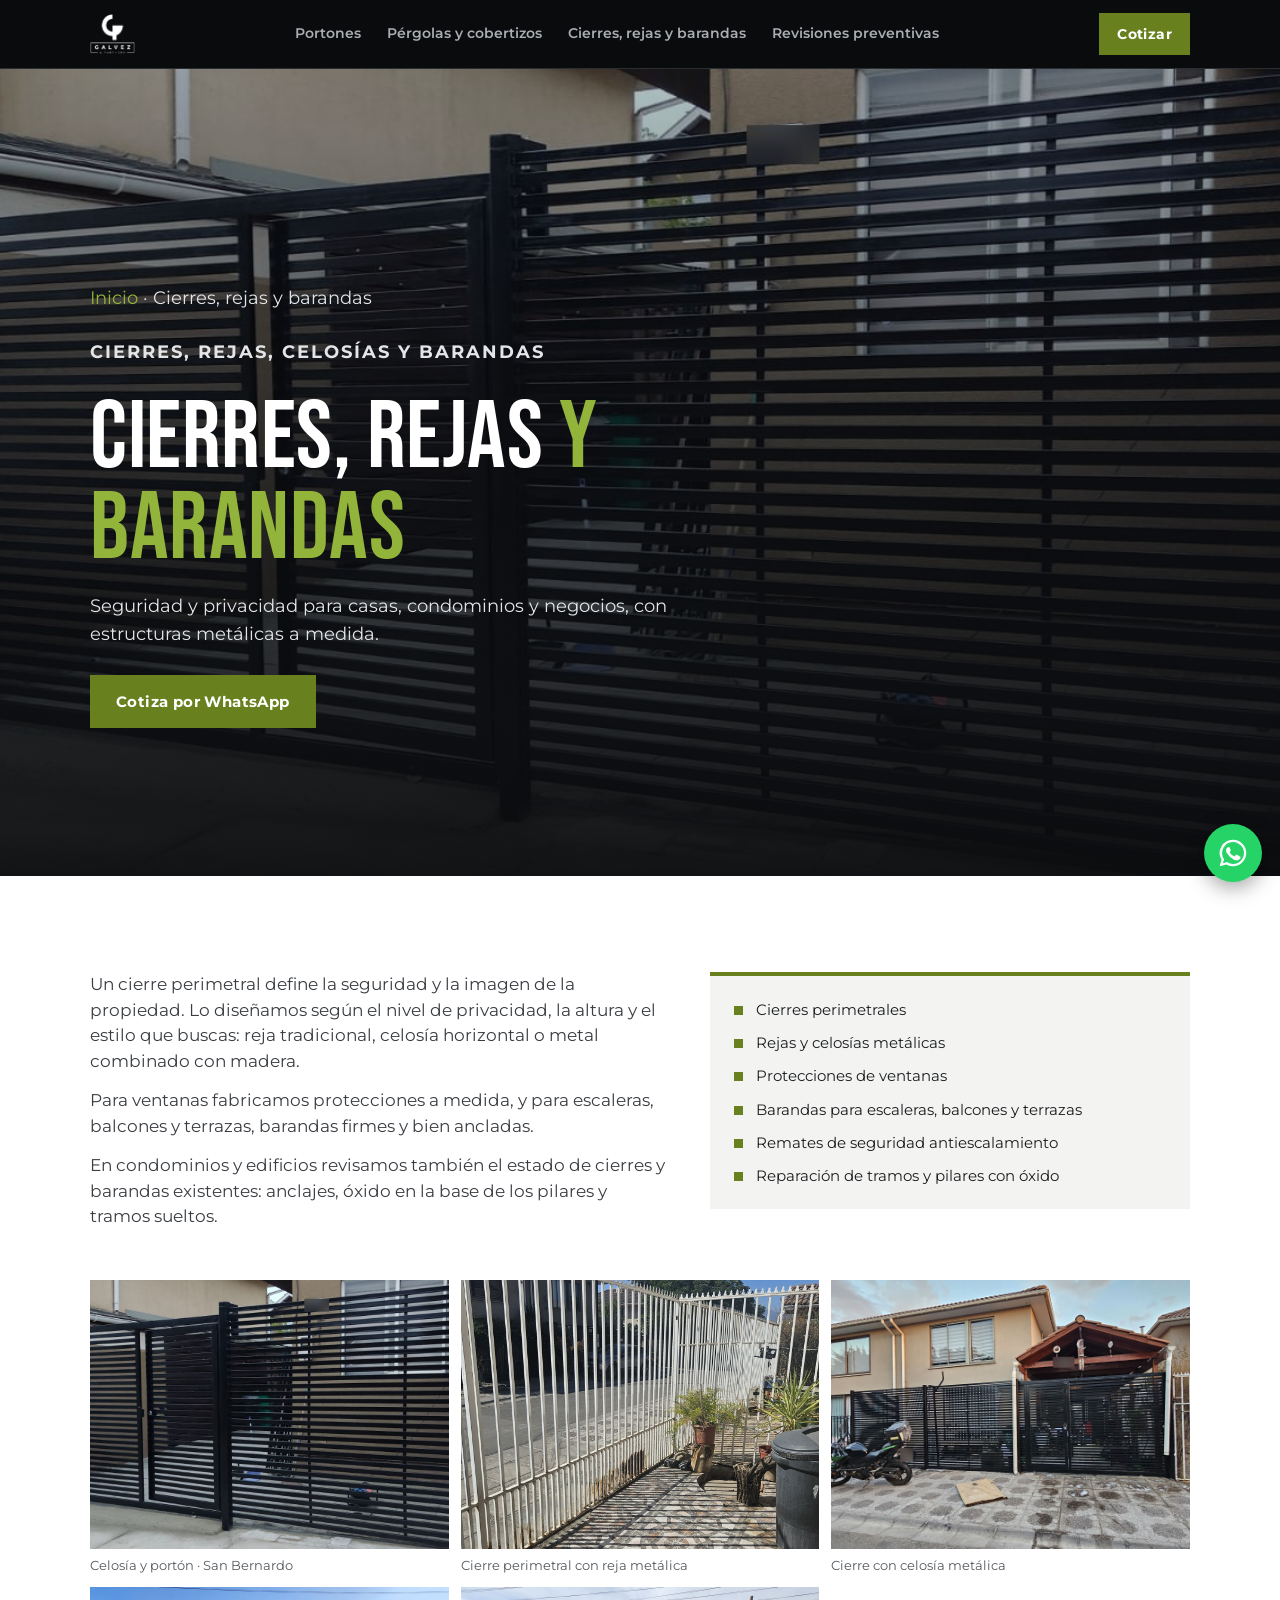
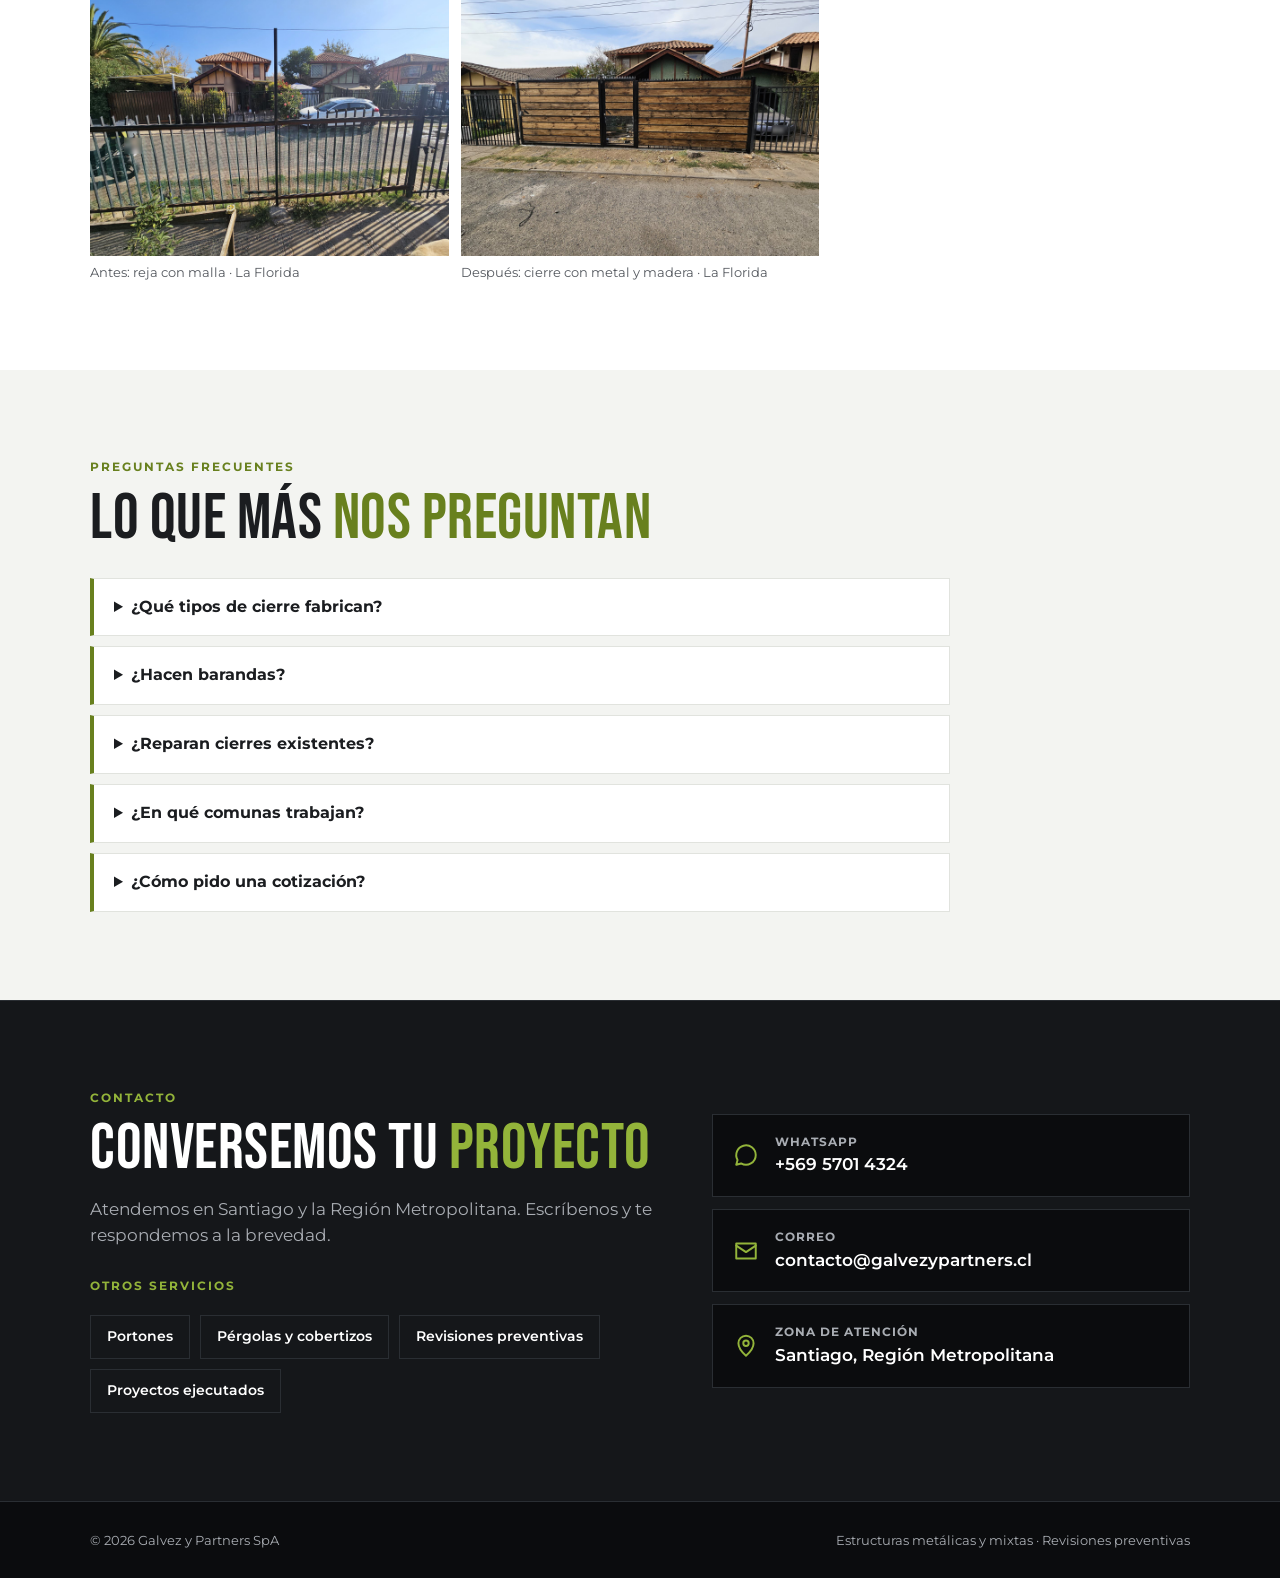
==== cierres-rejas-barandas-santiago.html @ 9b1f4cff "Páginas por servicio para búsquedas locales, preguntas frecuentes y sitemap Separa el CSS en estilos" ====
<!doctype html>
<html lang="es-CL">
<head>
<meta charset="utf-8">
<meta name="viewport" content="width=device-width, initial-scale=1">
<title>Cierres perimetrales, rejas, celosías y barandas en Santiago | Galvez y Partners</title>
<meta name="description" content="Fabricamos e instalamos cierres perimetrales, rejas, celosías metálicas, protecciones de ventanas y barandas a medida en Santiago y la Región Metropolitana.">
<link rel="canonical" href="https://galvezypartners.cl/cierres-rejas-barandas-santiago.html">
<meta property="og:type" content="website">
<meta property="og:title" content="Cierres perimetrales, rejas, celosías y barandas en Santiago | Galvez y Partners">
<meta property="og:description" content="Fabricamos e instalamos cierres perimetrales, rejas, celosías metálicas, protecciones de ventanas y barandas a medida en Santiago y la Región Metropolitana.">
<meta property="og:url" content="https://galvezypartners.cl/cierres-rejas-barandas-santiago.html">
<meta property="og:image" content="https://galvezypartners.cl/sanbernardo-celosia.jpg">
<meta property="og:locale" content="es_CL">
<meta name="theme-color" content="#0b0c0e">
<link rel="icon" href="favicon.png">
<link rel="stylesheet" href="estilos.css">
<script type="application/ld+json">{"@context": "https://schema.org", "@type": "Service", "name": "Cierres, rejas, celosías y barandas", "serviceType": "Cierres, rejas, celosías y barandas", "areaServed": "Región Metropolitana de Santiago, Chile", "provider": {"@type": "HomeAndConstructionBusiness", "name": "Galvez y Partners SpA", "url": "https://galvezypartners.cl/", "telephone": "+56957014324"}, "url": "https://galvezypartners.cl/cierres-rejas-barandas-santiago.html", "description": "Fabricamos e instalamos cierres perimetrales, rejas, celosías metálicas, protecciones de ventanas y barandas a medida en Santiago y la Región Metropolitana."}</script>
<script type="application/ld+json">{"@context": "https://schema.org", "@type": "FAQPage", "mainEntity": [{"@type": "Question", "name": "¿Qué tipos de cierre fabrican?", "acceptedAnswer": {"@type": "Answer", "text": "Rejas, celosías metálicas y cierres de metal con madera, según la privacidad y la seguridad que se busca."}}, {"@type": "Question", "name": "¿Hacen barandas?", "acceptedAnswer": {"@type": "Answer", "text": "Sí, para escaleras, balcones y terrazas, fabricadas e instaladas a la medida del lugar."}}, {"@type": "Question", "name": "¿Reparan cierres existentes?", "acceptedAnswer": {"@type": "Answer", "text": "Sí. Evaluamos anclajes, pilares y tramos, y reparamos o reemplazamos lo necesario."}}, {"@type": "Question", "name": "¿En qué comunas trabajan?", "acceptedAnswer": {"@type": "Answer", "text": "Trabajamos en Santiago y la Región Metropolitana, por ejemplo en San Bernardo y La Florida."}}, {"@type": "Question", "name": "¿Cómo pido una cotización?", "acceptedAnswer": {"@type": "Answer", "text": "Escríbenos por WhatsApp con fotos y medidas aproximadas del tramo. Coordinamos una visita y te enviamos la cotización."}}]}</script>
<script type="application/ld+json">{"@context": "https://schema.org", "@type": "BreadcrumbList", "itemListElement": [{"@type": "ListItem", "position": 1, "name": "Inicio", "item": "https://galvezypartners.cl/"}, {"@type": "ListItem", "position": 2, "name": "Cierres, rejas y barandas", "item": "https://galvezypartners.cl/cierres-rejas-barandas-santiago.html"}]}</script>
</head>
<body>
<header class="top">
  <div class="c">
    <a href="index.html" aria-label="Galvez y Partners, inicio"><img src="logo_white.png" alt="Galvez &amp; Partners" width="160" height="40"></a>
    <nav aria-label="Servicios"><a href="portones-santiago.html">Portones</a><a href="pergolas-cobertizos-santiago.html">Pérgolas y cobertizos</a><a href="cierres-rejas-barandas-santiago.html">Cierres, rejas y barandas</a><a href="revisiones-preventivas-edificios.html">Revisiones preventivas</a></nav>
    <a class="btn" href="https://wa.me/56957014324?text=Hola%2C%20quiero%20cotizar%20un%20cierre%2C%20reja%20o%20baranda">Cotizar</a>
  </div>
</header>
<main>
<section class="lp-hero">
  <img src="sanbernardo-celosia.jpg" alt="Cierre y portón de celosía metálica negra en San Bernardo">
  <div class="c">
    <p class="migas"><a href="index.html">Inicio</a> · Cierres, rejas y barandas</p>
    <p class="eyebrow">Cierres, rejas, celosías y barandas</p>
    <h1>Cierres, rejas <span>y barandas</span></h1>
    <p>Seguridad y privacidad para casas, condominios y negocios, con estructuras metálicas a medida.</p>
    <div class="acc"><a class="btn" href="https://wa.me/56957014324?text=Hola%2C%20quiero%20cotizar%20un%20cierre%2C%20reja%20o%20baranda">Cotiza por WhatsApp</a></div>
  </div>
</section>
<section class="light">
  <div class="c">
    <div class="lp-txt">
      <div><p>Un cierre perimetral define la seguridad y la imagen de la propiedad. Lo diseñamos según el nivel de privacidad, la altura y el estilo que buscas: reja tradicional, celosía horizontal o metal combinado con madera.</p><p>Para ventanas fabricamos protecciones a medida, y para escaleras, balcones y terrazas, barandas firmes y bien ancladas.</p><p>En condominios y edificios revisamos también el estado de cierres y barandas existentes: anclajes, óxido en la base de los pilares y tramos sueltos.</p></div>
      <ul class="lp-lista"><li>Cierres perimetrales</li><li>Rejas y celosías metálicas</li><li>Protecciones de ventanas</li><li>Barandas para escaleras, balcones y terrazas</li><li>Remates de seguridad antiescalamiento</li><li>Reparación de tramos y pilares con óxido</li></ul>
    </div>
    <div class="lp-gal"><figure><img src="sanbernardo-celosia.jpg" alt="Celosía y portón · San Bernardo" loading="lazy"><figcaption>Celosía y portón · San Bernardo</figcaption></figure><figure><img src="reja.jpg" alt="Cierre perimetral con reja metálica" loading="lazy"><figcaption>Cierre perimetral con reja metálica</figcaption></figure><figure><img src="celosia.jpg" alt="Cierre con celosía metálica" loading="lazy"><figcaption>Cierre con celosía metálica</figcaption></figure><figure><img src="florida-antes.jpg" alt="Antes: reja con malla · La Florida" loading="lazy"><figcaption>Antes: reja con malla · La Florida</figcaption></figure><figure><img src="florida-despues.jpg" alt="Después: cierre con metal y madera · La Florida" loading="lazy"><figcaption>Después: cierre con metal y madera · La Florida</figcaption></figure></div>
  </div>
</section>
<section class="light" style="background:var(--claro)">
  <div class="c">
    <p class="eyebrow">Preguntas frecuentes</p>
    <h2>Lo que más <span>nos preguntan</span></h2>
    <div class="faq"><details><summary>¿Qué tipos de cierre fabrican?</summary><p>Rejas, celosías metálicas y cierres de metal con madera, según la privacidad y la seguridad que se busca.</p></details><details><summary>¿Hacen barandas?</summary><p>Sí, para escaleras, balcones y terrazas, fabricadas e instaladas a la medida del lugar.</p></details><details><summary>¿Reparan cierres existentes?</summary><p>Sí. Evaluamos anclajes, pilares y tramos, y reparamos o reemplazamos lo necesario.</p></details><details><summary>¿En qué comunas trabajan?</summary><p>Trabajamos en Santiago y la Región Metropolitana, por ejemplo en San Bernardo y La Florida.</p></details><details><summary>¿Cómo pido una cotización?</summary><p>Escríbenos por WhatsApp con fotos y medidas aproximadas del tramo. Coordinamos una visita y te enviamos la cotización.</p></details></div>
  </div>
</section>
<section class="contacto" id="contacto">
  <div class="c">
    <div>
      <p class="eyebrow">Contacto</p>
      <h2>Conversemos tu <span>proyecto</span></h2>
      <p class="lead">Atendemos en Santiago y la Región Metropolitana. Escríbenos y te respondemos a la brevedad.</p>
      <p class="eyebrow" style="margin-top:28px">Otros servicios</p>
      <div class="otros-serv"><a href="portones-santiago.html">Portones</a><a href="pergolas-cobertizos-santiago.html">Pérgolas y cobertizos</a><a href="revisiones-preventivas-edificios.html">Revisiones preventivas</a><a href="index.html#trabajos">Proyectos ejecutados</a></div>
    </div>
    <div class="datos">
      <a class="dato" href="https://wa.me/56957014324?text=Hola%2C%20quiero%20cotizar%20un%20cierre%2C%20reja%20o%20baranda"><svg viewBox="0 0 24 24"><path d="M21 12a9 9 0 0 1-13.5 7.8L3 21l1.2-4.4A9 9 0 1 1 21 12Z"/></svg><div><small>WhatsApp</small><span>+569 5701 4324</span></div></a>
      <a class="dato" href="mailto:contacto@galvezypartners.cl"><svg viewBox="0 0 24 24"><rect x="3" y="5" width="18" height="14"/><path d="m3 7 9 6 9-6"/></svg><div><small>Correo</small><span>contacto@galvezypartners.cl</span></div></a>
      <div class="dato"><svg viewBox="0 0 24 24"><path d="M12 21s7-6.1 7-11.5A7 7 0 0 0 5 9.5C5 14.9 12 21 12 21Z"/><circle cx="12" cy="9.5" r="2.5"/></svg><div><small>Zona de atención</small><span>Santiago, Región Metropolitana</span></div></div>
    </div>
  </div>
</section>
</main>
<footer><div class="c"><span>© 2026 Galvez y Partners SpA</span><span>Estructuras metálicas y mixtas · Revisiones preventivas</span></div></footer>
<a class="wsp" href="https://wa.me/56957014324?text=Hola%2C%20quiero%20cotizar%20un%20cierre%2C%20reja%20o%20baranda" aria-label="Escríbenos por WhatsApp"><svg viewBox="0 0 24 24"><path d="M12 2a10 10 0 0 0-8.6 15.1L2 22l5-1.3A10 10 0 1 0 12 2Zm0 18.2a8.2 8.2 0 0 1-4.2-1.2l-.3-.2-3 .8.8-2.9-.2-.3A8.2 8.2 0 1 1 12 20.2Zm4.5-6.1c-.2-.1-1.5-.7-1.7-.8s-.4-.1-.6.1-.7.8-.8 1-.3.2-.5.1a6.7 6.7 0 0 1-3.3-2.9c-.3-.4.3-.4.7-1.4a.5.5 0 0 0 0-.4l-.8-1.8c-.2-.5-.4-.4-.6-.4h-.5a1 1 0 0 0-.7.3 3 3 0 0 0-.9 2.2 5.2 5.2 0 0 0 1.1 2.7 11.8 11.8 0 0 0 4.5 4c1.7.7 2.3.8 3.2.6a2.7 2.7 0 0 0 1.8-1.2 2.2 2.2 0 0 0 .2-1.3c-.1-.1-.3-.2-.6-.3Z"/></svg></a>
</body>
</html>
---- estilos.css ----
@font-face{font-family:'Bebas Neue';font-weight:400;font-display:swap;src:url('BebasNeue-400.woff2') format('woff2')}
@font-face{font-family:'Montserrat';font-weight:400;font-display:swap;src:url('Montserrat-400.woff2') format('woff2')}
@font-face{font-family:'Montserrat';font-weight:500;font-display:swap;src:url('Montserrat-500.woff2') format('woff2')}
@font-face{font-family:'Montserrat';font-weight:600;font-display:swap;src:url('Montserrat-600.woff2') format('woff2')}
@font-face{font-family:'Montserrat';font-weight:700;font-display:swap;src:url('Montserrat-700.woff2') format('woff2')}
:root{
  --negro:#0b0c0e; --panel:#15171a; --panel2:#1d2024; --linea:#2a2e33;
  --verde:#68801e; --verde2:#93b43a; --blanco:#fff; --gris:#a9adb3; --claro:#f3f4f1; --texto:#1b1d20;
  --display:'Bebas Neue','Arial Narrow',Impact,sans-serif; --body:'Montserrat',system-ui,-apple-system,'Segoe UI',sans-serif;
  --ancho:1140px;
}
*{box-sizing:border-box}
html{scroll-behavior:smooth}
body{margin:0;background:var(--negro);color:var(--blanco);font-family:var(--body);line-height:1.55;font-size:16px;-webkit-font-smoothing:antialiased}
img{max-width:100%;display:block}
a{color:inherit}
.c{max-width:var(--ancho);margin:0 auto;padding:0 20px}
h1,h2,h3{font-family:var(--display);font-weight:400;letter-spacing:.5px;line-height:.95;margin:0}
h2{font-size:clamp(40px,6vw,64px)}
h2 span,h1 span{color:var(--verde2)}
.eyebrow{font-size:12px;font-weight:700;letter-spacing:2px;text-transform:uppercase;color:var(--verde2);margin:0 0 12px}
.lead{color:var(--gris);font-size:17px;max-width:62ch;margin:16px 0 0}
section{padding:88px 0}
.btn{display:inline-flex;align-items:center;gap:10px;font:700 15px var(--body);letter-spacing:.4px;text-decoration:none;padding:15px 24px;border:2px solid var(--verde);background:var(--verde);color:var(--blanco);transition:background .15s,color .15s,border-color .15s}
.btn:hover{background:var(--verde2);border-color:var(--verde2);color:var(--negro)}
.btn.sec{background:transparent;border-color:var(--blanco)}
.btn.sec:hover{background:var(--blanco);color:var(--negro)}
.btn svg{width:20px;height:20px;flex:none}

/* Barra superior */
header.top{position:sticky;top:0;z-index:20;background:rgba(11,12,14,.92);backdrop-filter:blur(8px);border-bottom:1px solid var(--linea)}
header.top .c{display:flex;align-items:center;justify-content:space-between;height:68px;gap:16px}
header.top img{height:40px;width:auto}
nav{display:flex;gap:26px;font-size:14px;font-weight:600}
nav a{text-decoration:none;color:var(--gris)}
nav a:hover{color:var(--blanco)}
.top .btn{padding:10px 16px;font-size:14px}
@media (max-width:860px){nav{display:none}}

/* Portada */
.hero{position:relative;min-height:min(88vh,760px);display:flex;align-items:flex-end;padding:0;overflow:hidden}
.hero>img{position:absolute;inset:0;width:100%;height:100%;object-fit:cover}
.hero::after{content:"";position:absolute;inset:0;background:linear-gradient(180deg,rgba(11,12,14,.25) 0%,rgba(11,12,14,.55) 45%,rgba(11,12,14,.96) 100%)}
.hero .c{position:relative;z-index:1;padding-top:120px;padding-bottom:72px;width:100%}
.hero h1{font-size:clamp(52px,9vw,112px);max-width:15ch}
.hero p{font-size:18px;max-width:52ch;color:#e3e5e8;margin:20px 0 30px}
.hero .acc{display:flex;flex-wrap:wrap;gap:12px}
.franja{background:var(--verde);color:var(--blanco)}
.franja .c{display:flex;flex-wrap:wrap;justify-content:space-between;gap:12px 28px;padding-top:18px;padding-bottom:18px;font-family:var(--display);font-size:24px;letter-spacing:1px}
@media (max-width:860px){.franja .c{justify-content:flex-start;gap:6px 20px;font-size:20px}}

/* Servicios */
.grid{display:grid;gap:18px}
.serv{grid-template-columns:repeat(3,1fr);margin-top:44px}
@media (max-width:900px){.serv{grid-template-columns:1fr 1fr}}
@media (max-width:560px){.serv{grid-template-columns:1fr}}
.card{background:var(--panel);border:1px solid var(--linea);padding:26px}
.card .ic{width:44px;height:44px;background:var(--verde);display:grid;place-items:center;margin-bottom:18px}
.card .ic svg{width:24px;height:24px;stroke:#fff;fill:none;stroke-width:1.8;stroke-linecap:round;stroke-linejoin:round}
.card h3{font-size:30px;margin-bottom:8px}
.card p{color:var(--gris);margin:0;font-size:15px}
.card.destacada{border-color:var(--verde)}

/* Trabajos */
.trab{background:var(--claro);color:var(--texto)}
.trab .lead{color:#55595f}
.gal{grid-template-columns:repeat(12,1fr);margin-top:44px}
.gal figure{margin:0;position:relative;overflow:hidden;background:#ddd;grid-column:span 4;aspect-ratio:4/3}
.gal figure.alta{grid-row:span 2;aspect-ratio:auto}
.gal figure.ancha{grid-column:span 8}
.gal figure.full{grid-column:1/-1;aspect-ratio:20/9}
.gal img{width:100%;height:100%;object-fit:cover;transition:transform .4s}
.gal figure:hover img{transform:scale(1.03)}
.gal figcaption{position:absolute;left:0;right:0;bottom:0;padding:28px 16px 14px;background:linear-gradient(transparent,rgba(11,12,14,.85));color:#fff}
.gal figcaption b{font-family:var(--display);font-weight:400;font-size:26px;letter-spacing:.5px;display:block;line-height:1}
.gal figcaption span{font-size:13px;color:#d6d9dc}
@media (max-width:860px){.gal{grid-template-columns:1fr 1fr}.gal figure,.gal figure.ancha{grid-column:span 1}.gal figure.full{grid-column:1/-1;aspect-ratio:16/9}.gal figure.alta{grid-row:span 1;aspect-ratio:4/3}}
@media (max-width:520px){.gal{grid-template-columns:1fr}}
.ad{display:grid;grid-template-columns:1fr 1fr;gap:4px;margin-top:56px;background:var(--negro)}
.ad figure{margin:0;position:relative}
.ad img{width:100%;aspect-ratio:4/3;object-fit:cover}
.ad .tag{position:absolute;top:14px;left:14px;font-family:var(--display);font-size:22px;letter-spacing:1px;padding:4px 12px;background:var(--negro);color:#fff}
.ad .tag.v{background:var(--verde)}
.ad-txt{margin-top:14px;font-size:15px;color:#55595f}
@media (max-width:620px){.ad{grid-template-columns:1fr}}

/* Revisiones */
.rev-intro{display:grid;grid-template-columns:1.1fr 1fr;gap:48px;align-items:center}
.rev-fotos{display:grid;grid-template-columns:1fr 1fr;gap:8px}
.rev-fotos img{aspect-ratio:4/3;object-fit:cover;width:100%}
.rev-fotos img:first-child{grid-column:span 2;aspect-ratio:16/9}
.chips{display:flex;flex-wrap:wrap;gap:8px;margin:22px 0 0;padding:0;list-style:none}
.chips li{border:1px solid var(--linea);background:var(--panel);padding:7px 12px;font-size:13px;font-weight:600}
@media (max-width:860px){.rev-intro{grid-template-columns:1fr}}
.niveles{grid-template-columns:repeat(3,1fr);margin-top:48px}
.nivel{background:var(--panel);border:1px solid var(--linea);padding:28px;display:flex;flex-direction:column}
.nivel.top{border:2px solid var(--verde2);position:relative}
.nivel .n{font-size:12px;font-weight:700;letter-spacing:2px;text-transform:uppercase;color:var(--verde2)}
.nivel h3{font-size:42px;margin:6px 0 6px}
.nivel .sub{color:#e3e5e8;font-weight:600;margin:0 0 16px;font-size:15px}
.nivel ul{margin:0 0 18px;padding:0;list-style:none;display:flex;flex-direction:column;gap:9px;font-size:14px;color:var(--gris)}
.nivel li{padding-left:22px;position:relative}
.nivel li::before{content:"";position:absolute;left:0;top:7px;width:10px;height:6px;border-left:2px solid var(--verde2);border-bottom:2px solid var(--verde2);transform:rotate(-45deg)}
.nivel .ideal{margin-top:auto;font-size:13px;border-top:1px solid var(--linea);padding-top:14px;color:#cfd2d6}
.badge{position:absolute;top:-13px;right:20px;background:var(--verde2);color:var(--negro);font-size:11px;font-weight:700;letter-spacing:1.5px;text-transform:uppercase;padding:5px 10px}
@media (max-width:900px){.niveles{grid-template-columns:1fr}}
.nota{margin-top:26px;font-size:13px;color:var(--gris);max-width:90ch}
.rev-acc{display:flex;flex-wrap:wrap;gap:12px;margin-top:30px}

/* Secciones claras */
.light{background:#fff;color:var(--texto)}
.light .lead,.light .card p,.light .paso p{color:#55595f}
.light h2 span,.light h3 span{color:var(--verde)}
.light .eyebrow{color:var(--verde)}
.light .card{background:var(--claro);border-color:#e1e3de}
.light .card.destacada{border-color:var(--verde)}
.light .paso::before{color:var(--verde)}
.light .aud-card{background:var(--claro);border-color:#e1e3de;color:var(--texto)}
.light .aud-card p{color:#55595f}
.light .aud-card .aud-link{color:var(--verde)}
.light .aud-card.dest{background:var(--negro);border-color:var(--verde2);color:var(--blanco)}
.light .aud-card.dest p{color:#e3e5e8}
.light .aud-card.dest .eyebrow,.light .aud-card.dest .aud-link,.light .aud-card.dest h2 span{color:var(--verde2)}
.light .aud-card:hover{border-color:var(--verde)}

.aud.light{background:linear-gradient(180deg,var(--negro) 0,#2b3018 70px,#f3f4f1 260px,#fff 100%)}
#servicios.light{background:linear-gradient(180deg,#fff 0%,#f6f7f2 55%,#e6ecd2 100%)}
#como.light{background:linear-gradient(180deg,#fff 0%,#f3f4f1 50%,#e6ecd2 100%)}
.light .card{background:rgba(255,255,255,.75)}

/* Mantención vs revisión */
.mvr{margin-top:56px}
.mvr h3{font-size:40px;margin:0}
.mvr h3 span{color:var(--verde2)}
.mvr .frase{font-size:18px;color:#e3e5e8;max-width:70ch;margin:12px 0 0}
.mvr-t{margin-top:24px;border:1px solid var(--linea)}
.mvr-r{display:grid;grid-template-columns:150px 1fr 1fr;border-top:1px solid var(--linea)}
.mvr-r:first-child{border-top:0}
.mvr-r>div{padding:14px 18px;font-size:15px}
.mvr-r .k{font-size:12px;font-weight:700;letter-spacing:1.5px;text-transform:uppercase;color:var(--gris);background:var(--panel)}
.mvr-r .m{color:#cfd2d6}
.mvr-r .g{background:rgba(104,128,30,.14);border-left:3px solid var(--verde2)}
.mvr-h>div{font-family:var(--display);font-size:24px;letter-spacing:.5px;padding-top:12px;padding-bottom:10px}
.mvr-h .g{color:var(--verde2)}
.mvr-x{margin:18px 0 0;padding:0;list-style:none;display:grid;grid-template-columns:repeat(3,1fr);gap:12px}
.mvr-x li{background:var(--panel);border:1px solid var(--linea);padding:14px 16px;font-size:14px;color:#cfd2d6}
.mvr-x b{display:block;color:var(--blanco);margin-bottom:4px}
@media (max-width:760px){.mvr-r{grid-template-columns:1fr 1fr}.mvr-r .k{grid-column:1/-1;padding:8px 14px}.mvr-h .k{display:none}.mvr-r>div{padding:12px 14px;font-size:14px}.mvr-x{grid-template-columns:1fr}.mvr-r.mvr-h>div{font-size:20px}}

/* Vista previa de informes */
.prev{margin-top:56px}
.prev-head{display:flex;flex-wrap:wrap;align-items:end;justify-content:space-between;gap:16px}
.prev-head h3{font-size:40px;margin:0}
.prev-head h3 span{color:var(--verde2)}
.prev-head p{color:var(--gris);margin:6px 0 0;max-width:60ch;font-size:15px}
.prev-tabs{display:flex;gap:6px}
.prev-tabs button{font:700 14px var(--body);padding:11px 18px;border:2px solid var(--linea);background:transparent;color:var(--blanco);cursor:pointer}
.prev-tabs button[aria-selected=true]{background:var(--verde);border-color:var(--verde)}
.prev-track{display:flex;gap:16px;overflow-x:auto;scroll-snap-type:x mandatory;padding:22px 0 14px;scrollbar-width:thin;-webkit-overflow-scrolling:touch}
.prev-track[hidden]{display:none}
.prev-track figure{margin:0;flex:0 0 min(78vw,330px);scroll-snap-align:start}
.prev-track img{width:100%;height:auto;aspect-ratio:910/1287;object-fit:cover;display:block;box-shadow:0 10px 30px rgba(0,0,0,.45);-webkit-user-drag:none;user-select:none}
.prev-track figcaption{font-size:13px;color:#cfd2d6;margin-top:10px}
.prev-track figcaption b{color:var(--verde2);font-weight:700;margin-right:6px}
.prev-nav{display:flex;gap:8px}
.prev-nav button{width:44px;height:44px;border:2px solid var(--linea);background:transparent;color:var(--blanco);font-size:20px;cursor:pointer}
.prev-nav button:hover{border-color:var(--verde2)}

/* Reciclaje */
.eco{background:var(--verde)}
.eco .c{display:grid;grid-template-columns:1fr 1fr;gap:40px;align-items:center}
.eco h2 span{color:var(--negro)}
.eco p{margin:16px 0 0;font-size:17px;max-width:52ch}
.tres{display:flex;flex-direction:column;gap:10px}
.tres div{background:rgba(11,12,14,.88);padding:18px 22px;font-family:var(--display);font-size:34px;letter-spacing:1px;display:flex;align-items:center;gap:16px}
.tres div b{font-family:var(--body);font-size:13px;color:var(--verde2);letter-spacing:1px}
@media (max-width:860px){.eco .c{grid-template-columns:1fr}}

/* Cómo trabajamos */
.pasos{grid-template-columns:repeat(4,1fr);margin-top:44px;counter-reset:p}
.paso{border-top:3px solid var(--verde);padding-top:20px}
.paso::before{counter-increment:p;content:"0" counter(p);font-family:var(--display);font-size:46px;color:var(--verde2);line-height:1}
.paso h3{font-size:28px;margin:10px 0 6px}
.paso p{color:var(--gris);margin:0;font-size:15px}
@media (max-width:860px){.pasos{grid-template-columns:1fr 1fr}}
@media (max-width:520px){.pasos{grid-template-columns:1fr}}

/* Contacto */
.contacto{background:var(--panel);border-top:1px solid var(--linea)}
.contacto .c{display:grid;grid-template-columns:1.2fr 1fr;gap:48px;align-items:center}
.datos{display:flex;flex-direction:column;gap:12px}
.dato{display:flex;gap:16px;align-items:center;background:var(--negro);border:1px solid var(--linea);padding:18px 20px;text-decoration:none}
.dato:hover{border-color:var(--verde)}
.dato svg{width:26px;height:26px;stroke:var(--verde2);fill:none;stroke-width:1.8;stroke-linecap:round;stroke-linejoin:round;flex:none}
.dato small{display:block;font-size:12px;color:var(--gris);letter-spacing:1px;text-transform:uppercase;font-weight:700}
.dato span{font-weight:600;font-size:17px;word-break:break-word}
@media (max-width:860px){.contacto .c{grid-template-columns:1fr}}
footer{padding:28px 0;font-size:13px;color:var(--gris);border-top:1px solid var(--linea)}
footer .c{display:flex;flex-wrap:wrap;justify-content:space-between;gap:10px}

/* Botón flotante WhatsApp */
.wsp{position:fixed;right:18px;bottom:18px;z-index:30;width:58px;height:58px;border-radius:50%;background:#25d366;display:grid;place-items:center;box-shadow:0 6px 20px rgba(0,0,0,.35)}
.wsp svg{width:32px;height:32px;fill:#fff}
:focus-visible{outline:2px solid var(--verde2);outline-offset:3px}

/* Bloque de dos públicos y realce de revisiones */
.aud{padding:56px 0 0}
.aud-g{grid-template-columns:1fr 1.25fr}
.aud-card{position:relative;overflow:hidden;display:flex;flex-direction:column;gap:10px;padding:34px;text-decoration:none;background:var(--panel);border:1px solid var(--linea);min-height:300px;justify-content:flex-end}
.aud-card h2{font-size:clamp(36px,4.6vw,52px)}
.aud-card p{margin:0;color:var(--gris);max-width:46ch}
.aud-card .eyebrow{margin:0}
.aud-link{font-weight:700;color:var(--verde2);margin-top:6px}
.aud-card.dest{border:2px solid var(--verde2)}
.aud-card.dest img{position:absolute;inset:0;width:100%;height:100%;object-fit:cover;opacity:.32}
.aud-card.dest::before{content:"";position:absolute;inset:0;background:linear-gradient(180deg,rgba(11,12,14,.2),rgba(11,12,14,.92))}
.aud-card.dest>*:not(img){position:relative;z-index:1}
.aud-card.dest p{color:#e3e5e8}
.aud-card:hover{border-color:var(--verde2)}
@media (max-width:860px){.aud-g{grid-template-columns:1fr}.aud-card{min-height:240px}.aud-card.dest{order:-1}}
.nav-dest{color:var(--verde2)!important}
.rev{background:linear-gradient(180deg,#141a0b 0%,var(--negro) 70%);border-top:4px solid var(--verde)}
.beneficios{grid-template-columns:repeat(3,1fr);margin-top:44px}
.beneficios div{border-left:3px solid var(--verde2);padding:4px 0 4px 18px;display:flex;flex-direction:column;gap:4px}
.beneficios b{font-family:var(--display);font-weight:400;font-size:28px;letter-spacing:.5px;line-height:1}
.beneficios span{color:var(--gris);font-size:15px}
@media (max-width:860px){.beneficios{grid-template-columns:1fr}}

/* Opiniones */
.opi{background:var(--claro);color:var(--texto);padding-top:0}
.opi-g{grid-template-columns:repeat(2,1fr);margin-top:36px}
@media (max-width:700px){.opi-g{grid-template-columns:1fr}}
.opi-card{margin:0;background:#fff;border:1px solid #e1e3de;border-top:4px solid var(--verde);padding:28px 28px 24px;display:flex;flex-direction:column;gap:14px}
.opi-card .estrellas{font-family:var(--display);font-size:72px;line-height:.6;color:var(--verde);height:28px}
.opi-card blockquote{margin:0;font-size:19px;line-height:1.5;font-weight:500}
.opi-card figcaption{display:flex;flex-direction:column;gap:2px;margin-top:auto}
.opi-card figcaption b{font-weight:700}
.opi-card figcaption span{font-size:14px;color:#55595f}
.opi-cta{margin-top:28px;display:flex;flex-wrap:wrap;align-items:center;justify-content:space-between;gap:16px;background:#fff;border:1px solid #e1e3de;padding:22px 28px}
.opi-cta p{margin:0;max-width:60ch;color:#3a3d42}
.opi-cta b{color:var(--texto)}

/* Gasto común */
.gc{display:grid;grid-template-columns:1.1fr 1fr;gap:28px;margin-top:48px;align-items:start}
.gc h3{font-size:clamp(32px,4vw,44px)}
.gc h3 span{color:var(--verde2)}
.gc-txt>p{color:var(--gris);margin:14px 0 0}
.gc ul{list-style:none;padding:0;margin:18px 0 0;display:flex;flex-direction:column;gap:10px}
.gc li{padding-left:18px;position:relative;color:#cfd2d6;font-size:15px}
.gc li::before{content:"";position:absolute;left:0;top:9px;width:8px;height:8px;background:var(--verde2)}
.gc li b{color:#fff}
.gc-caso{background:var(--panel);border:1px solid var(--linea);border-top:3px solid var(--verde2);padding:26px;display:flex;flex-direction:column;gap:10px}
.gc-k{font-size:12px;font-weight:700;letter-spacing:1.5px;text-transform:uppercase;color:var(--verde2)}
.gc-caso>p{margin:0;color:var(--gris);font-size:15px}
.gc-op{display:flex;flex-direction:column;gap:4px;padding:14px 16px}
.gc-op span{font-size:12px;font-weight:700;letter-spacing:1px;text-transform:uppercase;color:var(--gris)}
.gc-op b{font-family:var(--display);font-weight:400;font-size:28px;line-height:1.05}
.gc-op small{font-size:14px;color:#cfd2d6}
.gc-op.a{background:#1d2410;border-left:4px solid var(--verde2)}
.gc-op.a b{color:var(--verde2)}
.gc-op.b{background:var(--panel2);border-left:4px solid #6b6f75}
.gc-ah{background:var(--verde);padding:12px 16px;font-weight:600}
.gc-n{font-size:12px;color:var(--gris)}
@media (max-width:860px){.gc{grid-template-columns:1fr}}

/* Páginas de servicio */
.lp-hero{position:relative;min-height:min(70vh,600px);display:flex;align-items:flex-end;overflow:hidden}
.lp-hero>img{position:absolute;inset:0;width:100%;height:100%;object-fit:cover}
.lp-hero::after{content:"";position:absolute;inset:0;background:linear-gradient(180deg,rgba(11,12,14,.25),rgba(11,12,14,.6) 45%,rgba(11,12,14,.96))}
.lp-hero .c{position:relative;z-index:1;padding-top:110px;padding-bottom:60px;width:100%}
.lp-hero h1{font-size:clamp(46px,8vw,96px);max-width:16ch}
.lp-hero p{font-size:18px;max-width:56ch;color:#e3e5e8;margin:18px 0 26px}
.migas{font-size:13px;color:var(--gris);margin-bottom:14px}
.migas a{color:var(--verde2);text-decoration:none}
.lp-txt{display:grid;grid-template-columns:1.2fr 1fr;gap:44px;align-items:start;margin-top:8px}
.lp-txt p{font-size:16.5px;color:#3a3d42;margin:0 0 14px}
.lp-lista{list-style:none;margin:0;padding:22px 24px;background:var(--claro);border-top:4px solid var(--verde);display:flex;flex-direction:column;gap:10px}
.lp-lista li{padding-left:22px;position:relative;font-size:15px}
.lp-lista li::before{content:"";position:absolute;left:0;top:8px;width:9px;height:9px;background:var(--verde)}
.lp-gal{display:grid;grid-template-columns:repeat(3,1fr);gap:12px;margin-top:36px}
.lp-gal figure{margin:0}
.lp-gal img{width:100%;aspect-ratio:4/3;object-fit:cover}
.lp-gal figcaption{font-size:13px;color:#55595f;margin-top:6px}
.faq{margin-top:28px;display:flex;flex-direction:column;gap:10px;max-width:860px}
.faq details{background:#fff;border:1px solid #e1e3de;border-left:4px solid var(--verde);padding:16px 20px}
.faq summary{font-weight:700;cursor:pointer;font-size:16px}
.faq p{margin:10px 0 0;color:#3a3d42;font-size:15.5px}
.otros-serv{display:flex;flex-wrap:wrap;gap:10px;margin-top:20px}
.otros-serv a{border:1px solid var(--linea);padding:10px 16px;text-decoration:none;font-weight:600;font-size:14px}
.otros-serv a:hover{border-color:var(--verde2);color:var(--verde2)}
@media (max-width:860px){.lp-txt{grid-template-columns:1fr}.lp-gal{grid-template-columns:1fr 1fr}}
@media (max-width:520px){.lp-gal{grid-template-columns:1fr}}
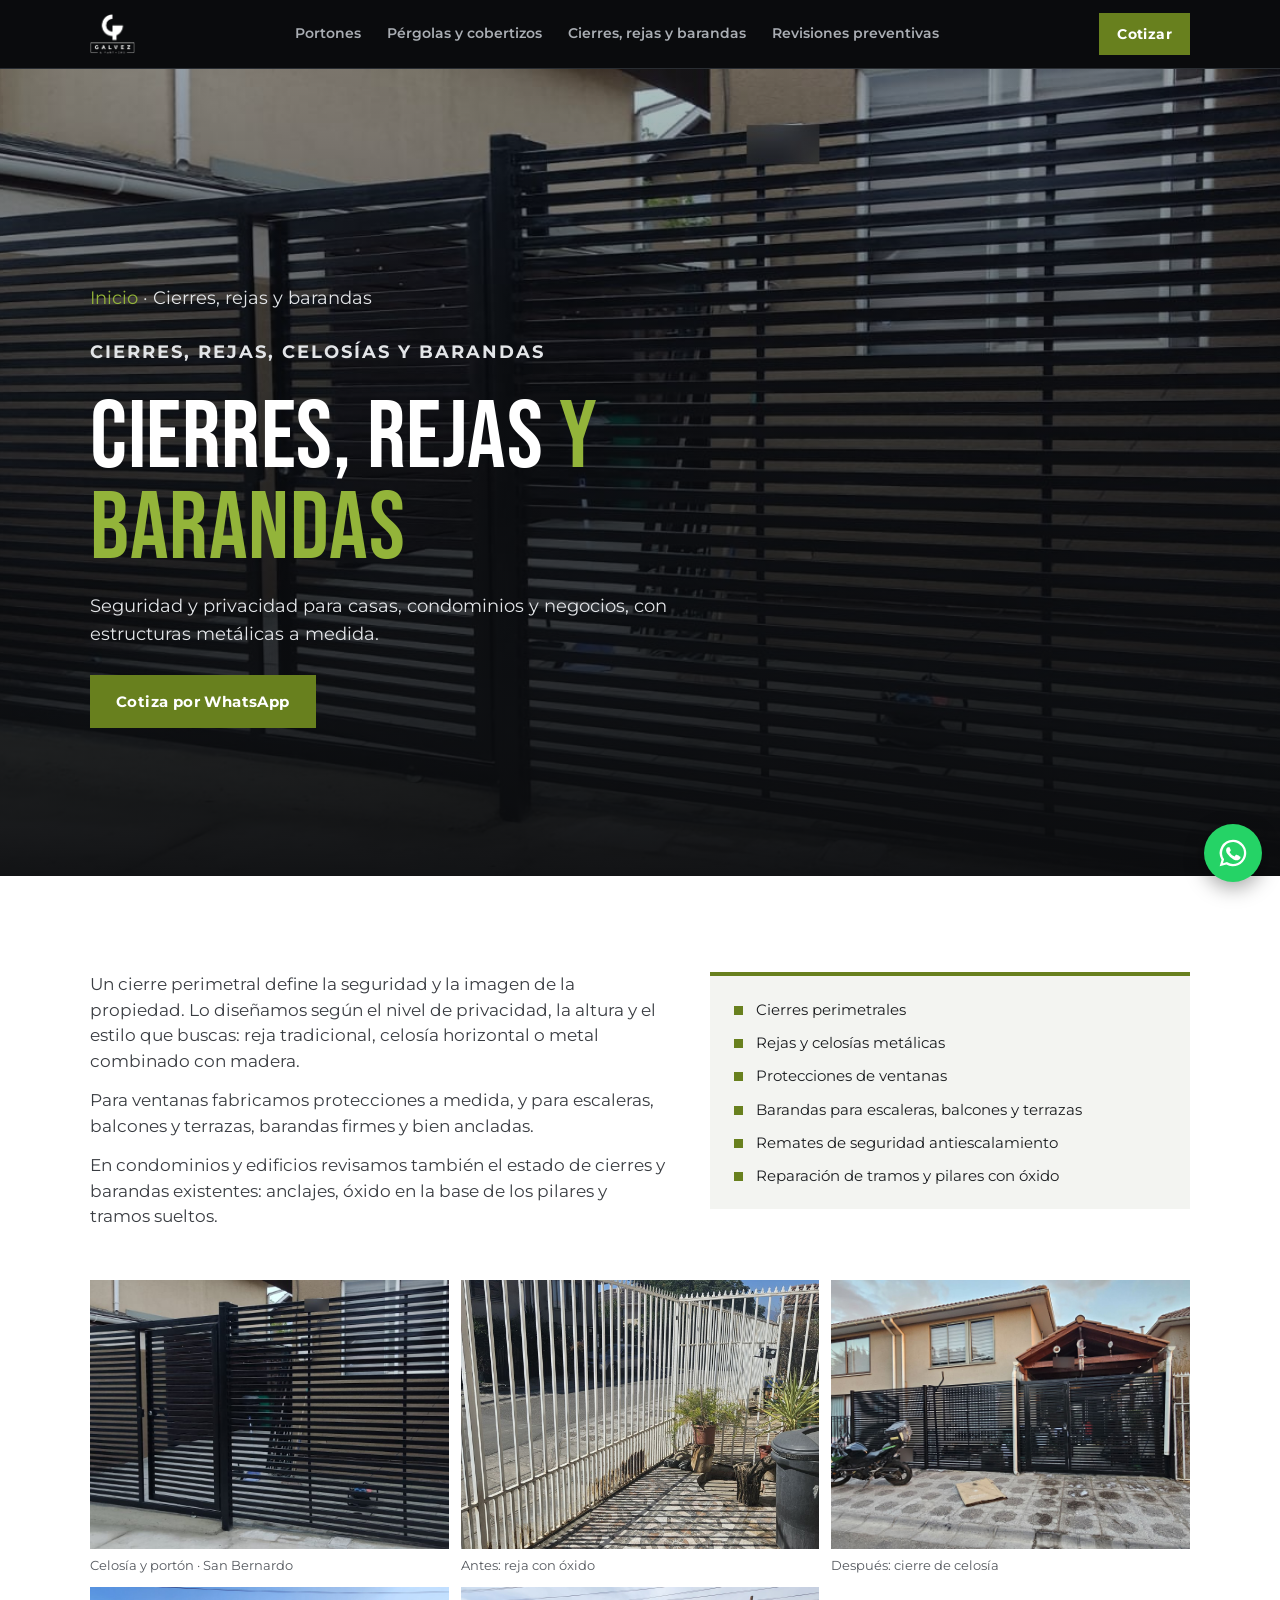
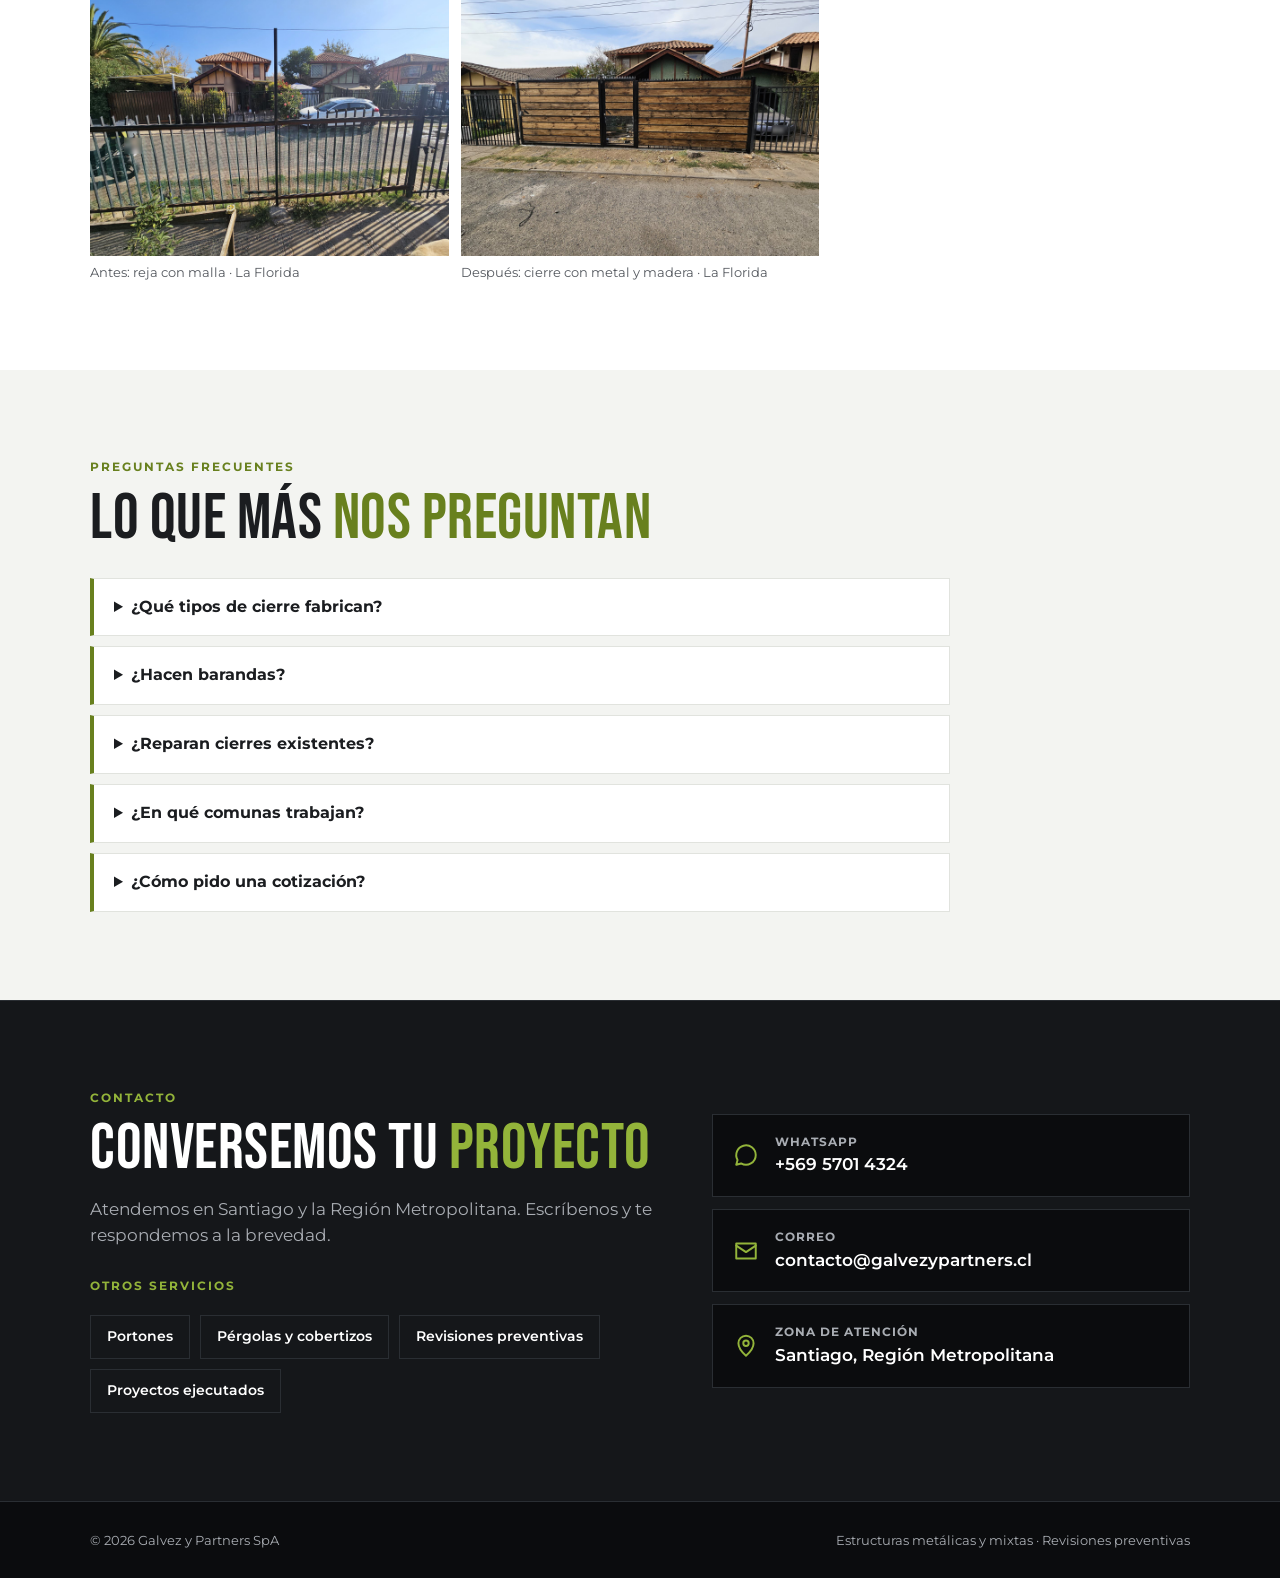
==== commit e431d70f: "Reja con óxido pasa a ser el antes del cierre de celosía Co-Authored-By: Claude Opus 5.5 <noreply@an" ====
--- a/cierres-rejas-barandas-santiago.html
+++ b/cierres-rejas-barandas-santiago.html
@@ -44,7 +44,7 @@
       <div><p>Un cierre perimetral define la seguridad y la imagen de la propiedad. Lo diseñamos según el nivel de privacidad, la altura y el estilo que buscas: reja tradicional, celosía horizontal o metal combinado con madera.</p><p>Para ventanas fabricamos protecciones a medida, y para escaleras, balcones y terrazas, barandas firmes y bien ancladas.</p><p>En condominios y edificios revisamos también el estado de cierres y barandas existentes: anclajes, óxido en la base de los pilares y tramos sueltos.</p></div>
       <ul class="lp-lista"><li>Cierres perimetrales</li><li>Rejas y celosías metálicas</li><li>Protecciones de ventanas</li><li>Barandas para escaleras, balcones y terrazas</li><li>Remates de seguridad antiescalamiento</li><li>Reparación de tramos y pilares con óxido</li></ul>
     </div>
-    <div class="lp-gal"><figure><img src="sanbernardo-celosia.jpg" alt="Celosía y portón · San Bernardo" loading="lazy"><figcaption>Celosía y portón · San Bernardo</figcaption></figure><figure><img src="reja.jpg" alt="Cierre perimetral con reja metálica" loading="lazy"><figcaption>Cierre perimetral con reja metálica</figcaption></figure><figure><img src="celosia.jpg" alt="Cierre con celosía metálica" loading="lazy"><figcaption>Cierre con celosía metálica</figcaption></figure><figure><img src="florida-antes.jpg" alt="Antes: reja con malla · La Florida" loading="lazy"><figcaption>Antes: reja con malla · La Florida</figcaption></figure><figure><img src="florida-despues.jpg" alt="Después: cierre con metal y madera · La Florida" loading="lazy"><figcaption>Después: cierre con metal y madera · La Florida</figcaption></figure></div>
+    <div class="lp-gal"><figure><img src="sanbernardo-celosia.jpg" alt="Celosía y portón · San Bernardo" loading="lazy"><figcaption>Celosía y portón · San Bernardo</figcaption></figure><figure><img src="reja.jpg" alt="Antes: reja con óxido" loading="lazy"><figcaption>Antes: reja con óxido</figcaption></figure><figure><img src="celosia.jpg" alt="Después: cierre de celosía" loading="lazy"><figcaption>Después: cierre de celosía</figcaption></figure><figure><img src="florida-antes.jpg" alt="Antes: reja con malla · La Florida" loading="lazy"><figcaption>Antes: reja con malla · La Florida</figcaption></figure><figure><img src="florida-despues.jpg" alt="Después: cierre con metal y madera · La Florida" loading="lazy"><figcaption>Después: cierre con metal y madera · La Florida</figcaption></figure></div>
   </div>
 </section>
 <section class="light" style="background:var(--claro)">
